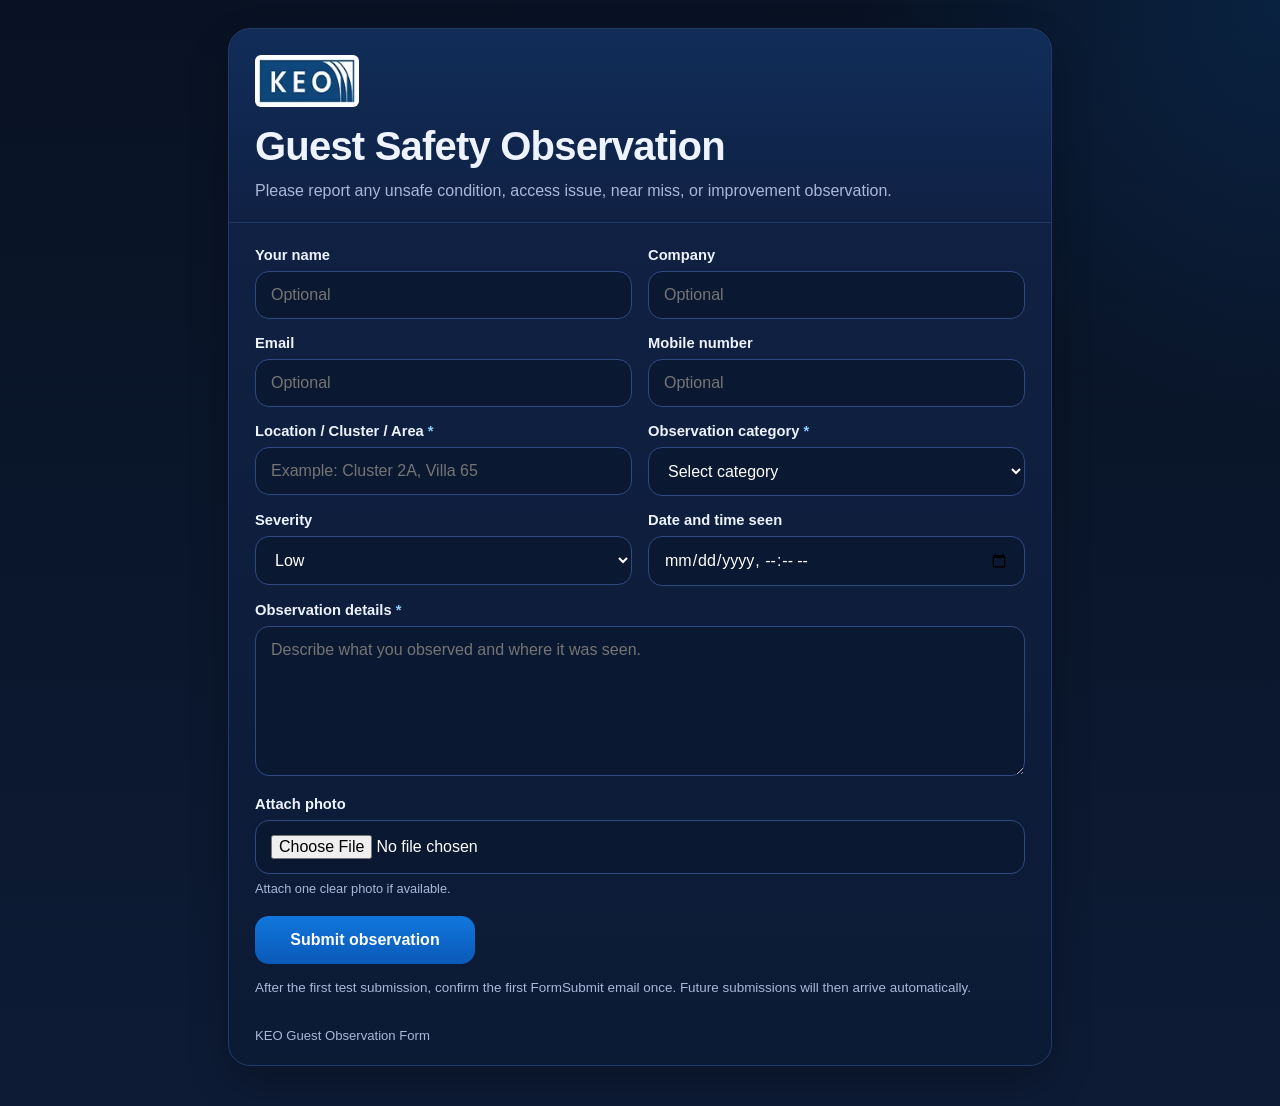
==== observation.html @ fb387eb6 "Add files via upload" ====
<!DOCTYPE html>
<html lang="en">
<head>
  <meta charset="UTF-8" />
  <meta name="viewport" content="width=device-width, initial-scale=1.0" />
  <title>KEO Guest Observation</title>
  <style>
    :root {
      --bg:#0b1730;
      --panel:#112347;
      --line:#223a6b;
      --text:#eef4ff;
      --muted:#a9b8d8;
      --accent:#1177dd;
      --accent2:#0a59b8;
    }
    * { box-sizing:border-box; }
    body {
      margin:0;
      min-height:100vh;
      font-family: Arial, Helvetica, sans-serif;
      color:var(--text);
      background:
        radial-gradient(circle at top right, rgba(17,119,221,.16), transparent 25%),
        linear-gradient(180deg,#081223 0%,#0d1b35 100%);
    }
    .wrap {
      width:min(100%, 860px);
      margin:0 auto;
      padding:28px 18px 40px;
    }
    .card {
      background:linear-gradient(180deg, rgba(17,35,71,.98), rgba(12,26,52,.98));
      border:1px solid var(--line);
      border-radius:22px;
      overflow:hidden;
      box-shadow:0 18px 40px rgba(0,0,0,.22);
    }
    .hero {
      padding:26px 26px 18px;
      border-bottom:1px solid rgba(255,255,255,.06);
      background:linear-gradient(180deg, rgba(17,119,221,.12), rgba(255,255,255,0));
    }
    .logo {
      height:52px;
      width:auto;
      display:block;
      margin-bottom:18px;
      background:white;
      padding:4px;
      border-radius:6px;
    }
    h1 {
      margin:0;
      font-size:clamp(1.8rem, 3.3vw, 2.5rem);
      line-height:1.06;
      letter-spacing:-0.02em;
    }
    .sub {
      margin:12px 0 0;
      color:var(--muted);
      line-height:1.55;
      font-size:1rem;
      max-width:760px;
    }
    form {
      padding:24px 26px 30px;
    }
    .grid {
      display:grid;
      grid-template-columns:repeat(2, minmax(0,1fr));
      gap:16px;
    }
    .full { grid-column:1 / -1; }
    label {
      display:block;
      margin:0 0 8px;
      font-size:.92rem;
      font-weight:700;
    }
    input, select, textarea {
      width:100%;
      padding:14px 15px;
      border-radius:14px;
      border:1px solid #304a80;
      background:#0a1831;
      color:white;
      font:inherit;
      outline:none;
    }
    input:focus, select:focus, textarea:focus {
      border-color:#54aeff;
      box-shadow:0 0 0 3px rgba(84,174,255,.16);
    }
    textarea {
      min-height:150px;
      resize:vertical;
    }
    .help {
      margin-top:7px;
      color:var(--muted);
      font-size:.8rem;
    }
    .actions {
      margin-top:20px;
      display:flex;
      align-items:center;
      gap:14px;
      flex-wrap:wrap;
    }
    button {
      appearance:none;
      border:none;
      border-radius:14px;
      background:linear-gradient(180deg, var(--accent), var(--accent2));
      color:white;
      padding:15px 22px;
      font-size:1rem;
      font-weight:800;
      cursor:pointer;
      min-width:220px;
    }
    .note {
      color:var(--muted);
      font-size:.84rem;
      line-height:1.5;
    }
    .footer {
      padding:0 26px 22px;
      color:var(--muted);
      font-size:.82rem;
    }
    .req { color:#8dd0ff; }
    @media (max-width:700px) {
      .grid { grid-template-columns:1fr; }
      button { width:100%; }
    }
  </style>
</head>
<body>
  <div class="wrap">
    <div class="card">
      <div class="hero">
        <img class="logo" src="KEO.png" alt="KEO logo" />
        <h1>Guest Safety Observation</h1>
        <p class="sub">Please report any unsafe condition, access issue, near miss, or improvement observation.</p>
      </div>

      <form action="https://formsubmit.co/Ugochukwu.Odoemelam@keo.com" method="POST" enctype="multipart/form-data">
        <input type="hidden" name="_subject" value="New KEO Guest Observation" />
        <input type="hidden" name="_captcha" value="false" />
        <input type="hidden" name="_template" value="table" />
        <input type="hidden" name="_next" value="thank-you.html" />
        <input type="text" name="_honey" style="display:none" tabindex="-1" autocomplete="off" />

        <div class="grid">
          <div>
            <label>Your name</label>
            <input type="text" name="Visitor Name" placeholder="Optional" />
          </div>

          <div>
            <label>Company</label>
            <input type="text" name="Company" placeholder="Optional" />
          </div>

          <div>
            <label>Email</label>
            <input type="email" name="Visitor Email" placeholder="Optional" />
          </div>

          <div>
            <label>Mobile number</label>
            <input type="text" name="Visitor Mobile" placeholder="Optional" />
          </div>

          <div>
            <label>Location / Cluster / Area <span class="req">*</span></label>
            <input type="text" name="Location / Cluster / Area" placeholder="Example: Cluster 2A, Villa 65" required />
          </div>

          <div>
            <label>Observation category <span class="req">*</span></label>
            <select name="Observation Category" required>
              <option value="">Select category</option>
              <option>Work at Height</option>
              <option>Scaffolding</option>
              <option>Excavation</option>
              <option>Housekeeping</option>
              <option>Electrical</option>
              <option>Fire Safety</option>
              <option>Traffic / Access</option>
              <option>Lifting Operations</option>
              <option>General Safety</option>
              <option>Positive Observation</option>
              <option>Other</option>
            </select>
          </div>

          <div>
            <label>Severity</label>
            <select name="Severity">
              <option>Low</option>
              <option>Medium</option>
              <option>High</option>
              <option>Critical</option>
            </select>
          </div>

          <div>
            <label>Date and time seen</label>
            <input type="datetime-local" name="Date and Time Seen" />
          </div>

          <div class="full">
            <label>Observation details <span class="req">*</span></label>
            <textarea name="Observation Details" placeholder="Describe what you observed and where it was seen." required></textarea>
          </div>

          <div class="full">
            <label>Attach photo</label>
            <input type="file" name="attachment" accept="image/png,image/jpeg,image/webp,.pdf" />
            <div class="help">Attach one clear photo if available.</div>
          </div>
        </div>

        <div class="actions">
          <button type="submit">Submit observation</button>
          <div class="note">After the first test submission, confirm the first FormSubmit email once. Future submissions will then arrive automatically.</div>
        </div>
      </form>

      <div class="footer">KEO Guest Observation Form</div>
    </div>
  </div>
</body>
</html>
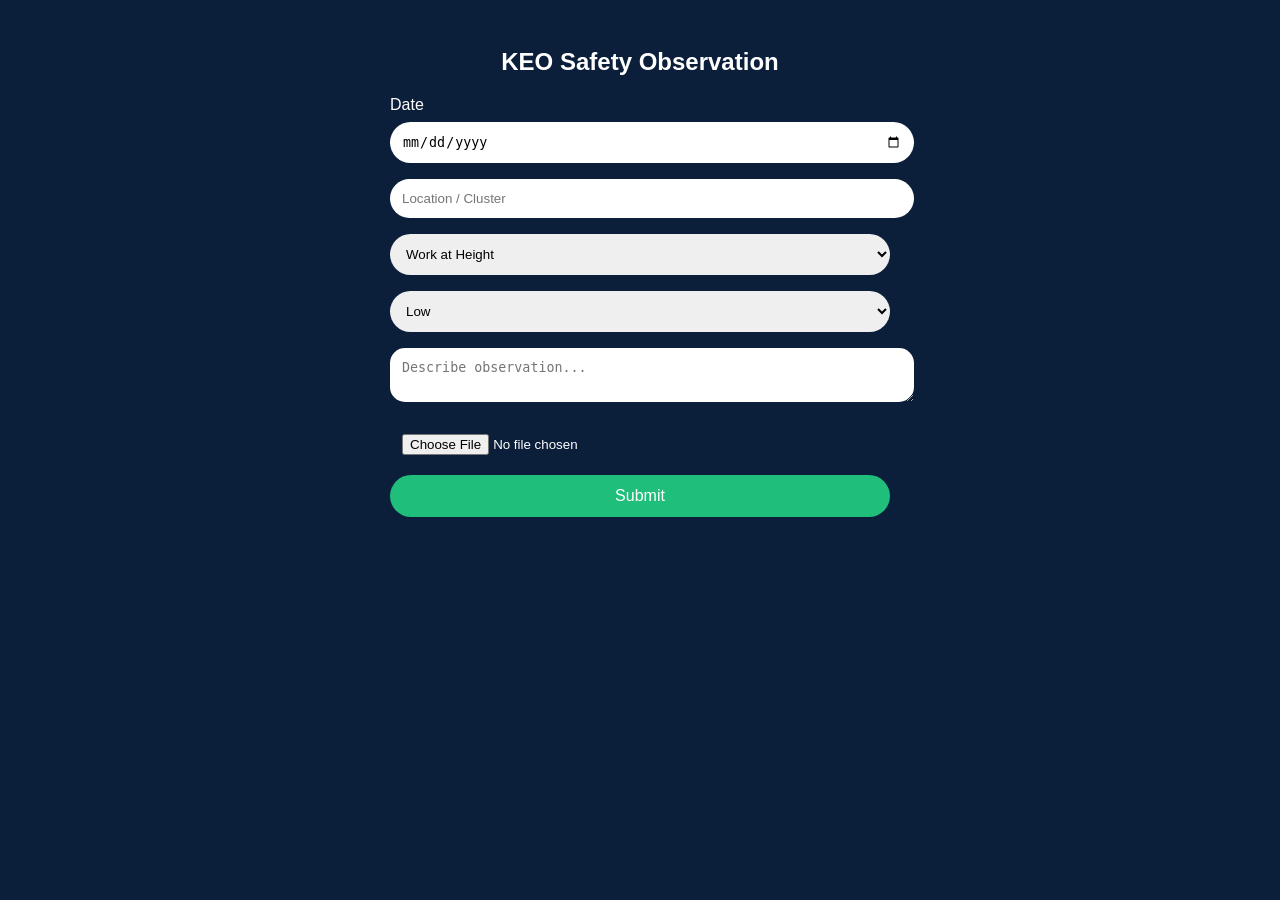
==== commit d944f6de: "Add files via upload" ====
--- a/observation.html
+++ b/observation.html
@@ -1,237 +1,82 @@
 <!DOCTYPE html>
-<html lang="en">
+<html>
 <head>
-  <meta charset="UTF-8" />
-  <meta name="viewport" content="width=device-width, initial-scale=1.0" />
-  <title>KEO Guest Observation</title>
-  <style>
-    :root {
-      --bg:#0b1730;
-      --panel:#112347;
-      --line:#223a6b;
-      --text:#eef4ff;
-      --muted:#a9b8d8;
-      --accent:#1177dd;
-      --accent2:#0a59b8;
-    }
-    * { box-sizing:border-box; }
-    body {
-      margin:0;
-      min-height:100vh;
-      font-family: Arial, Helvetica, sans-serif;
-      color:var(--text);
-      background:
-        radial-gradient(circle at top right, rgba(17,119,221,.16), transparent 25%),
-        linear-gradient(180deg,#081223 0%,#0d1b35 100%);
-    }
-    .wrap {
-      width:min(100%, 860px);
-      margin:0 auto;
-      padding:28px 18px 40px;
-    }
-    .card {
-      background:linear-gradient(180deg, rgba(17,35,71,.98), rgba(12,26,52,.98));
-      border:1px solid var(--line);
-      border-radius:22px;
-      overflow:hidden;
-      box-shadow:0 18px 40px rgba(0,0,0,.22);
-    }
-    .hero {
-      padding:26px 26px 18px;
-      border-bottom:1px solid rgba(255,255,255,.06);
-      background:linear-gradient(180deg, rgba(17,119,221,.12), rgba(255,255,255,0));
-    }
-    .logo {
-      height:52px;
-      width:auto;
-      display:block;
-      margin-bottom:18px;
-      background:white;
-      padding:4px;
-      border-radius:6px;
-    }
-    h1 {
-      margin:0;
-      font-size:clamp(1.8rem, 3.3vw, 2.5rem);
-      line-height:1.06;
-      letter-spacing:-0.02em;
-    }
-    .sub {
-      margin:12px 0 0;
-      color:var(--muted);
-      line-height:1.55;
-      font-size:1rem;
-      max-width:760px;
-    }
-    form {
-      padding:24px 26px 30px;
-    }
-    .grid {
-      display:grid;
-      grid-template-columns:repeat(2, minmax(0,1fr));
-      gap:16px;
-    }
-    .full { grid-column:1 / -1; }
-    label {
-      display:block;
-      margin:0 0 8px;
-      font-size:.92rem;
-      font-weight:700;
-    }
-    input, select, textarea {
-      width:100%;
-      padding:14px 15px;
-      border-radius:14px;
-      border:1px solid #304a80;
-      background:#0a1831;
-      color:white;
-      font:inherit;
-      outline:none;
-    }
-    input:focus, select:focus, textarea:focus {
-      border-color:#54aeff;
-      box-shadow:0 0 0 3px rgba(84,174,255,.16);
-    }
-    textarea {
-      min-height:150px;
-      resize:vertical;
-    }
-    .help {
-      margin-top:7px;
-      color:var(--muted);
-      font-size:.8rem;
-    }
-    .actions {
-      margin-top:20px;
-      display:flex;
-      align-items:center;
-      gap:14px;
-      flex-wrap:wrap;
-    }
-    button {
-      appearance:none;
-      border:none;
-      border-radius:14px;
-      background:linear-gradient(180deg, var(--accent), var(--accent2));
-      color:white;
-      padding:15px 22px;
-      font-size:1rem;
-      font-weight:800;
-      cursor:pointer;
-      min-width:220px;
-    }
-    .note {
-      color:var(--muted);
-      font-size:.84rem;
-      line-height:1.5;
-    }
-    .footer {
-      padding:0 26px 22px;
-      color:var(--muted);
-      font-size:.82rem;
-    }
-    .req { color:#8dd0ff; }
-    @media (max-width:700px) {
-      .grid { grid-template-columns:1fr; }
-      button { width:100%; }
-    }
-  </style>
+<meta charset="UTF-8">
+<meta name="viewport" content="width=device-width, initial-scale=1.0">
+<title>KEO Observation</title>
+<style>
+body {
+  font-family: Arial;
+  background: #0b1e3a;
+  color: white;
+  padding: 20px;
+}
+.container {
+  max-width: 500px;
+  margin: auto;
+}
+h2 {
+  text-align: center;
+}
+input, select, textarea {
+  width: 100%;
+  padding: 12px;
+  margin: 8px 0;
+  border-radius: 25px; /* cylinder shape */
+  border: none;
+}
+textarea {
+  border-radius: 15px;
+}
+button {
+  width: 100%;
+  padding: 12px;
+  background: #1fbe7a;
+  border: none;
+  color: white;
+  font-size: 16px;
+  border-radius: 25px;
+}
+</style>
 </head>
+
 <body>
-  <div class="wrap">
-    <div class="card">
-      <div class="hero">
-        <img class="logo" src="KEO.png" alt="KEO logo" />
-        <h1>Guest Safety Observation</h1>
-        <p class="sub">Please report any unsafe condition, access issue, near miss, or improvement observation.</p>
-      </div>
+<div class="container">
+<h2>KEO Safety Observation</h2>
 
-      <form action="https://formsubmit.co/Ugochukwu.Odoemelam@keo.com" method="POST" enctype="multipart/form-data">
-        <input type="hidden" name="_subject" value="New KEO Guest Observation" />
-        <input type="hidden" name="_captcha" value="false" />
-        <input type="hidden" name="_template" value="table" />
-        <input type="hidden" name="_next" value="thank-you.html" />
-        <input type="text" name="_honey" style="display:none" tabindex="-1" autocomplete="off" />
+<form action="https://formsubmit.co/Ugochukwu.Odoemelam@keo.com" method="POST" enctype="multipart/form-data">
 
-        <div class="grid">
-          <div>
-            <label>Your name</label>
-            <input type="text" name="Visitor Name" placeholder="Optional" />
-          </div>
+<input type="hidden" name="_next" value="https://jahanjaved.github.io/keo-observation/thank-you.html">
 
-          <div>
-            <label>Company</label>
-            <input type="text" name="Company" placeholder="Optional" />
-          </div>
+<label>Date</label>
+<input type="date" name="Date" required>
 
-          <div>
-            <label>Email</label>
-            <input type="email" name="Visitor Email" placeholder="Optional" />
-          </div>
+<input type="text" name="Location" placeholder="Location / Cluster" required>
 
-          <div>
-            <label>Mobile number</label>
-            <input type="text" name="Visitor Mobile" placeholder="Optional" />
-          </div>
+<select name="Category">
+<option>Work at Height</option>
+<option>Scaffolding</option>
+<option>Housekeeping</option>
+<option>Electrical</option>
+<option>Fire Safety</option>
+<option>Traffic</option>
+<option>Other</option>
+</select>
 
-          <div>
-            <label>Location / Cluster / Area <span class="req">*</span></label>
-            <input type="text" name="Location / Cluster / Area" placeholder="Example: Cluster 2A, Villa 65" required />
-          </div>
+<select name="Severity">
+<option>Low</option>
+<option>Medium</option>
+<option>High</option>
+<option>Critical</option>
+</select>
 
-          <div>
-            <label>Observation category <span class="req">*</span></label>
-            <select name="Observation Category" required>
-              <option value="">Select category</option>
-              <option>Work at Height</option>
-              <option>Scaffolding</option>
-              <option>Excavation</option>
-              <option>Housekeeping</option>
-              <option>Electrical</option>
-              <option>Fire Safety</option>
-              <option>Traffic / Access</option>
-              <option>Lifting Operations</option>
-              <option>General Safety</option>
-              <option>Positive Observation</option>
-              <option>Other</option>
-            </select>
-          </div>
+<textarea name="Description" placeholder="Describe observation..." required></textarea>
 
-          <div>
-            <label>Severity</label>
-            <select name="Severity">
-              <option>Low</option>
-              <option>Medium</option>
-              <option>High</option>
-              <option>Critical</option>
-            </select>
-          </div>
+<input type="file" name="file">
 
-          <div>
-            <label>Date and time seen</label>
-            <input type="datetime-local" name="Date and Time Seen" />
-          </div>
+<button type="submit">Submit</button>
 
-          <div class="full">
-            <label>Observation details <span class="req">*</span></label>
-            <textarea name="Observation Details" placeholder="Describe what you observed and where it was seen." required></textarea>
-          </div>
-
-          <div class="full">
-            <label>Attach photo</label>
-            <input type="file" name="attachment" accept="image/png,image/jpeg,image/webp,.pdf" />
-            <div class="help">Attach one clear photo if available.</div>
-          </div>
-        </div>
-
-        <div class="actions">
-          <button type="submit">Submit observation</button>
-          <div class="note">After the first test submission, confirm the first FormSubmit email once. Future submissions will then arrive automatically.</div>
-        </div>
-      </form>
-
-      <div class="footer">KEO Guest Observation Form</div>
-    </div>
-  </div>
+</form>
+</div>
 </body>
 </html>
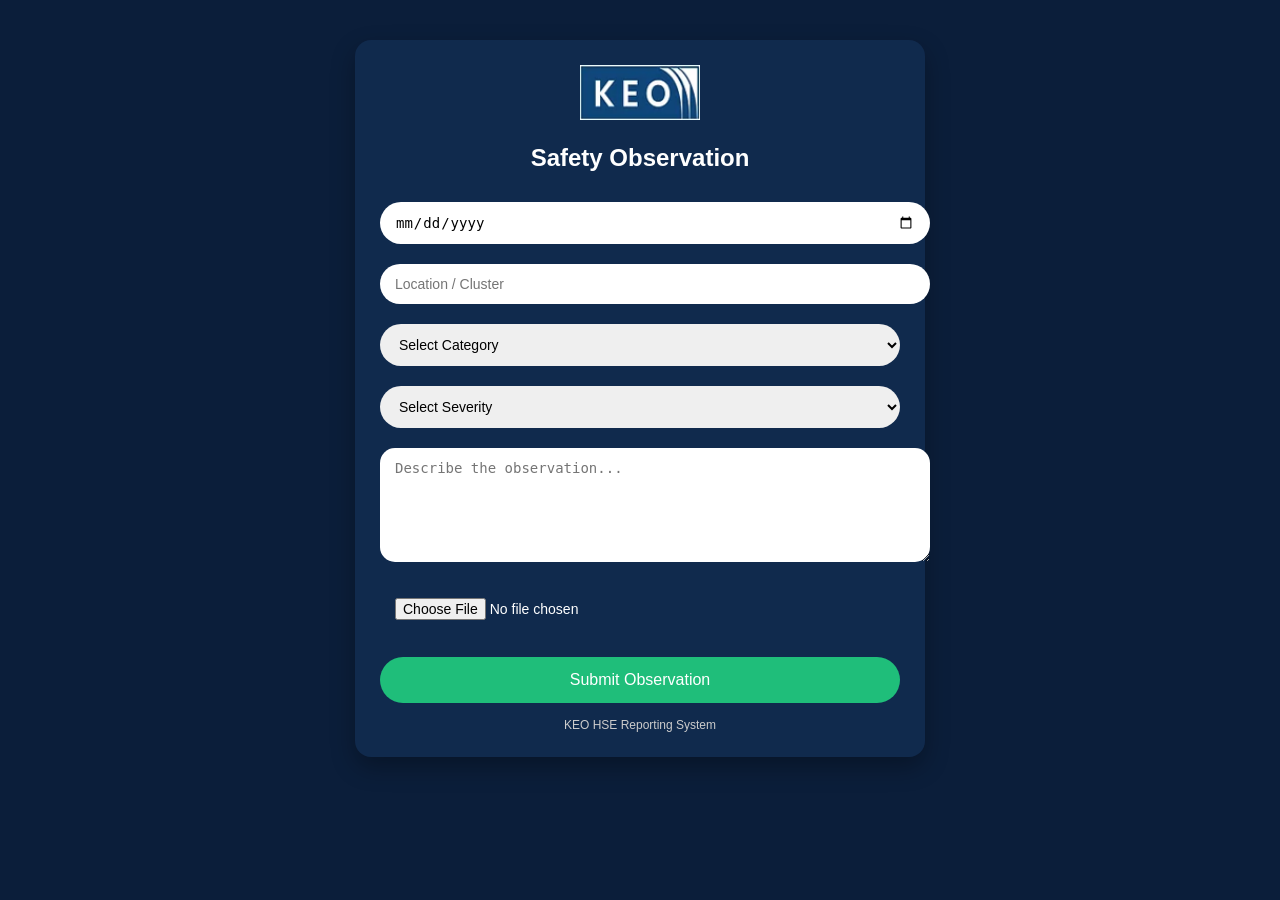
==== commit b6ebfb87: "Update observation.html" ====
--- a/observation.html
+++ b/observation.html
@@ -1,82 +1,145 @@
 <!DOCTYPE html>
-<html>
+<html lang="en">
 <head>
 <meta charset="UTF-8">
 <meta name="viewport" content="width=device-width, initial-scale=1.0">
-<title>KEO Observation</title>
+<title>KEO Safety Observation</title>
+
 <style>
 body {
-  font-family: Arial;
+  margin: 0;
+  font-family: 'Segoe UI', Arial, sans-serif;
   background: #0b1e3a;
   color: white;
-  padding: 20px;
 }
+
+/* Container */
 .container {
-  max-width: 500px;
-  margin: auto;
+  max-width: 520px;
+  margin: 40px auto;
+  padding: 25px;
+  background: #102a4d;
+  border-radius: 16px;
+  box-shadow: 0 10px 25px rgba(0,0,0,0.3);
 }
+
+/* Logo */
+.logo {
+  text-align: center;
+  margin-bottom: 10px;
+}
+.logo img {
+  width: 120px;
+}
+
+/* Title */
 h2 {
   text-align: center;
+  margin-bottom: 20px;
+  font-weight: 600;
 }
+
+/* Inputs */
 input, select, textarea {
   width: 100%;
-  padding: 12px;
-  margin: 8px 0;
-  border-radius: 25px; /* cylinder shape */
+  padding: 12px 15px;
+  margin: 10px 0;
+  border-radius: 25px;
   border: none;
+  font-size: 14px;
 }
+
 textarea {
   border-radius: 15px;
+  min-height: 90px;
 }
+
+/* Button */
 button {
   width: 100%;
-  padding: 12px;
+  padding: 14px;
+  margin-top: 15px;
   background: #1fbe7a;
   border: none;
   color: white;
   font-size: 16px;
   border-radius: 25px;
+  cursor: pointer;
+}
+
+button:hover {
+  background: #17a96c;
+}
+
+/* Footer */
+.footer {
+  text-align: center;
+  margin-top: 15px;
+  font-size: 12px;
+  color: #ccc;
 }
 </style>
+
 </head>
 
 <body>
+
 <div class="container">
-<h2>KEO Safety Observation</h2>
 
-<form action="https://formsubmit.co/Ugochukwu.Odoemelam@keo.com" method="POST" enctype="multipart/form-data">
+  <div class="logo">
+    <img src="KEO.png">
+  </div>
 
-<input type="hidden" name="_next" value="https://jahanjaved.github.io/keo-observation/thank-you.html">
+  <h2>Safety Observation</h2>
 
-<label>Date</label>
-<input type="date" name="Date" required>
+  <form action="https://formsubmit.co/Ugochukwu.Odoemelam@keo.com" method="POST" enctype="multipart/form-data">
 
-<input type="text" name="Location" placeholder="Location / Cluster" required>
+    <input type="hidden" name="_next" value="https://jahanjaved.github.io/keo-observation/thank-you.html">
+    <input type="hidden" name="_captcha" value="false">
 
-<select name="Category">
-<option>Work at Height</option>
-<option>Scaffolding</option>
-<option>Housekeeping</option>
-<option>Electrical</option>
-<option>Fire Safety</option>
-<option>Traffic</option>
-<option>Other</option>
-</select>
+    <!-- Date -->
+    <input type="date" name="Date" required>
 
-<select name="Severity">
-<option>Low</option>
-<option>Medium</option>
-<option>High</option>
-<option>Critical</option>
-</select>
+    <!-- Location -->
+    <input type="text" name="Location" placeholder="Location / Cluster" required>
 
-<textarea name="Description" placeholder="Describe observation..." required></textarea>
+    <!-- Category -->
+    <select name="Category">
+      <option disabled selected>Select Category</option>
+      <option>Work at Height</option>
+      <option>Scaffolding</option>
+      <option>Housekeeping</option>
+      <option>Electrical</option>
+      <option>Fire Safety</option>
+      <option>Traffic</option>
+      <option>Other</option>
+    </select>
 
-<input type="file" name="file">
+    <!-- Severity -->
+    <select name="Severity">
+      <option disabled selected>Select Severity</option>
+      <option>Low</option>
+      <option>Medium</option>
+      <option>High</option>
+      <option>Critical</option>
+    </select>
 
-<button type="submit">Submit</button>
+    <!-- Description -->
+    <textarea name="Description" placeholder="Describe the observation..." required></textarea>
 
-</form>
+    <!-- Photo -->
+    <input type="file" name="attachment">
+
+    <!-- Submit -->
+    <button type="submit">Submit Observation</button>
+
+  </form>
+
+  <div class="footer">
+    KEO HSE Reporting System
+  </div>
+
 </div>
+
 </body>
 </html>
